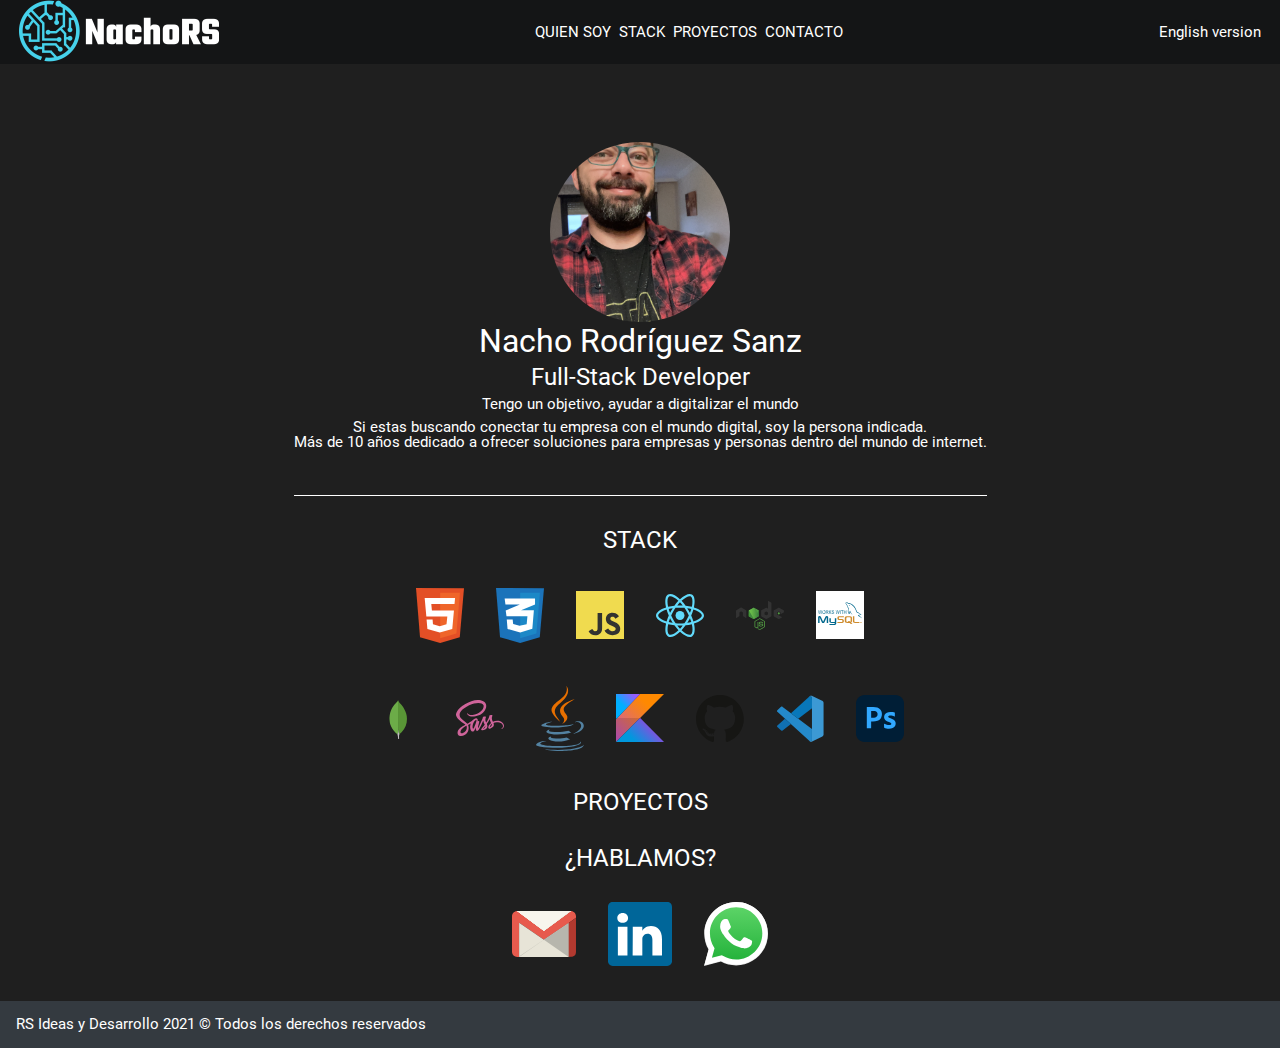
==== index.html @ 8def0899 "first" ====
<!DOCTYPE html>
<html lang="es">
<head>
    <meta charset="UTF-8">
    <meta http-equiv="X-UA-Compatible" content="IE=edge">
    <meta name="viewport" content="width=device-width, initial-scale=1.0">
    <title>NachoRS - FullStack Developer</title>
    <link rel="stylesheet" href="./src/styles.css">
    <script src="./src/index.js"></script>
</head>
<body>
    <div class="root">
<div class="mainHeader">
    <div class="logo">
<img src="./assets/logoRS.png" alt="logo">
    </div>
<nav class='mainNav'>
    <ul>
        <li>QUIEN SOY</li>
        <li>STACK</li>
        <li>PROYECTOS</li>
        <li>CONTACTO</li>
    </ul>
</nav>
<a href="./english.html"  width='200px'class='enver'>English version</a>
</div>
<main class='main'>
    <div class="aboutMe">
        <div class='myProfile'>
            <img  src='./assets/me.JPG' alt="me"/>
        </div>
       
        <div class='myInfo'>
            <h1>Nacho Rodríguez Sanz</h1>
            <h2>Full-Stack Developer</h2>
            <p>Tengo un objetivo, ayudar a digitalizar el mundo</p>
            <p class='moreInfo'>Si estas buscando conectar tu empresa con el mundo digital, soy la persona indicada. <br> Más de 10 años dedicado a ofrecer soluciones para empresas y personas dentro del mundo de internet.</p>
        </div>
    </div>
    
    <span class='title'>STACK</span>
    <ul class='listStack'>
        <li class='logoStack'><img src='./assets/html.svg' alt='icon' /> </li>
        <li class='logoStack'><img src='./assets/css-3.svg' alt='icon' /> </li>
        <li class='logoStack'><img src='./assets/logo-javascript.svg' alt='icon' /> </li>
        <li class='logoStack'><img src='./assets/react.svg' alt='icon' /> </li>
        <li class='logoStack'><img src='./assets/nodejs.svg' alt='icon' /> </li>
        <li class='logoStack'><img src='./assets/mysql.svg' alt='icon' /> </li>
        </ul>
        <ul class='listStack'>
        <li class='logoStack'><img src='./assets/mongo.svg' alt='icon' /> </li>
        <li class='logoStack'><img src='./assets/sass-1.svg' alt='icon' /> </li>
        <li class='logoStack'><img src='./assets/java-4.svg' alt='icon' /> </li>
        <li class='logoStack'><img src='./assets/kotlin.svg' alt='icon' /> </li>
        <li class='logoStack'><img src='./assets/github.svg' alt='icon' /> </li>
        <li class='logoStack'><img src='./assets/vscode.svg' alt='icon' /> </li>
        <li class='logoStack'><img src='./assets/photoshop.svg' alt='icon' /> </li>
    
    </ul>

    <span class='title'>PROYECTOS</span>

    <span class='title'>¿HABLAMOS?</span>
    <ul class='listContact'>
        <li class='logoContact'><img src='./assets/gmail.svg' alt='icon' /> </li>
        <li class='logoContact'><img src='./assets/linkedin.svg' alt='icon' /> </li>
        <li class='logoContact'><img src='./assets/whatsapp.svg' alt='icon' /> </li>
     
    
    </ul>


</main>
<footer class='footer'>
    <div>RS Ideas y Desarrollo 2021 © Todos los derechos reservados </div>
</footer>

    </div>
</body>
</html>
---- src/styles.css ----
@import './variables.css';
@import './reset.css';
@import '../fonts/fonts.css';
* {
    box-sizing: border-box;
  }
  
  body {
    font-size: 15px;
    font-family: 'Roboto-Regular', sans-serif;
    background-color: var(--bg-black-light);
    width: 100%;

  }

  a {
    text-decoration: none;
    color: var(--color-white);

  }

  a:visited{
    text-decoration: none;
    color: var(--color-white);

  }

  .mainHeader {
      background-color: var(--color-black);
      color: var(--color-white);
      display: flex;
      height:4rem;
      padding: 1.2rem;
      align-items:center;
      justify-content:space-between;
  }
  .logo{
object-fit: cover;

  }
 
  .mainNav ul {
    display: flex;
    gap: 0.5rem;
  }

  .main{
      padding: 1rem;
      margin: 1rem;
      display: flex;
      flex-direction: column;
      align-items: center;
      justify-content: center;
      color: var(--color-white);
      gap: 2rem;
  }
  .aboutMe{
      display: flex;
      flex-direction: column;
      align-items: center;
      justify-content:center;
      height: 25rem;
      border-bottom: 1.5px solid var(--color-white);
  }
  .myProfile img{
border-radius: 50%;
width: 180px;
height: 180px;
object-fit: cover;
  }

   .myInfo{
    display: flex;
    flex-direction: column;
    align-items: center;
    justify-content:center;
    gap: 0.5rem;

  
  }
  .myInfo > h1 {
    font-size: 2rem;
}
.myInfo > h2 {
    font-size: 1.5rem;
}
.moreInfo{
  text-align:center;
}

.title{
    font-size: 1.5rem;

}
  .listStack{
      display: flex;
      justify-content: space-between;
      align-items: center;
      gap: 2rem;
      padding: 0.25rem;
   
  }
  .logoStack img {
      width: 3rem;
  }

  .listContact{
    display: flex;
    justify-content: space-between;
    align-items: center;
    gap: 2rem;
}
.logoContact img {
    width: 4rem;
}
.footer {
    background-color: var(--color-grey-dark);
    color: var(--color-white);
    display: flex;
    padding: 1rem ;
    align-items:center;
   
   bottom: 0;
   margin-bottom: 0;
    


}
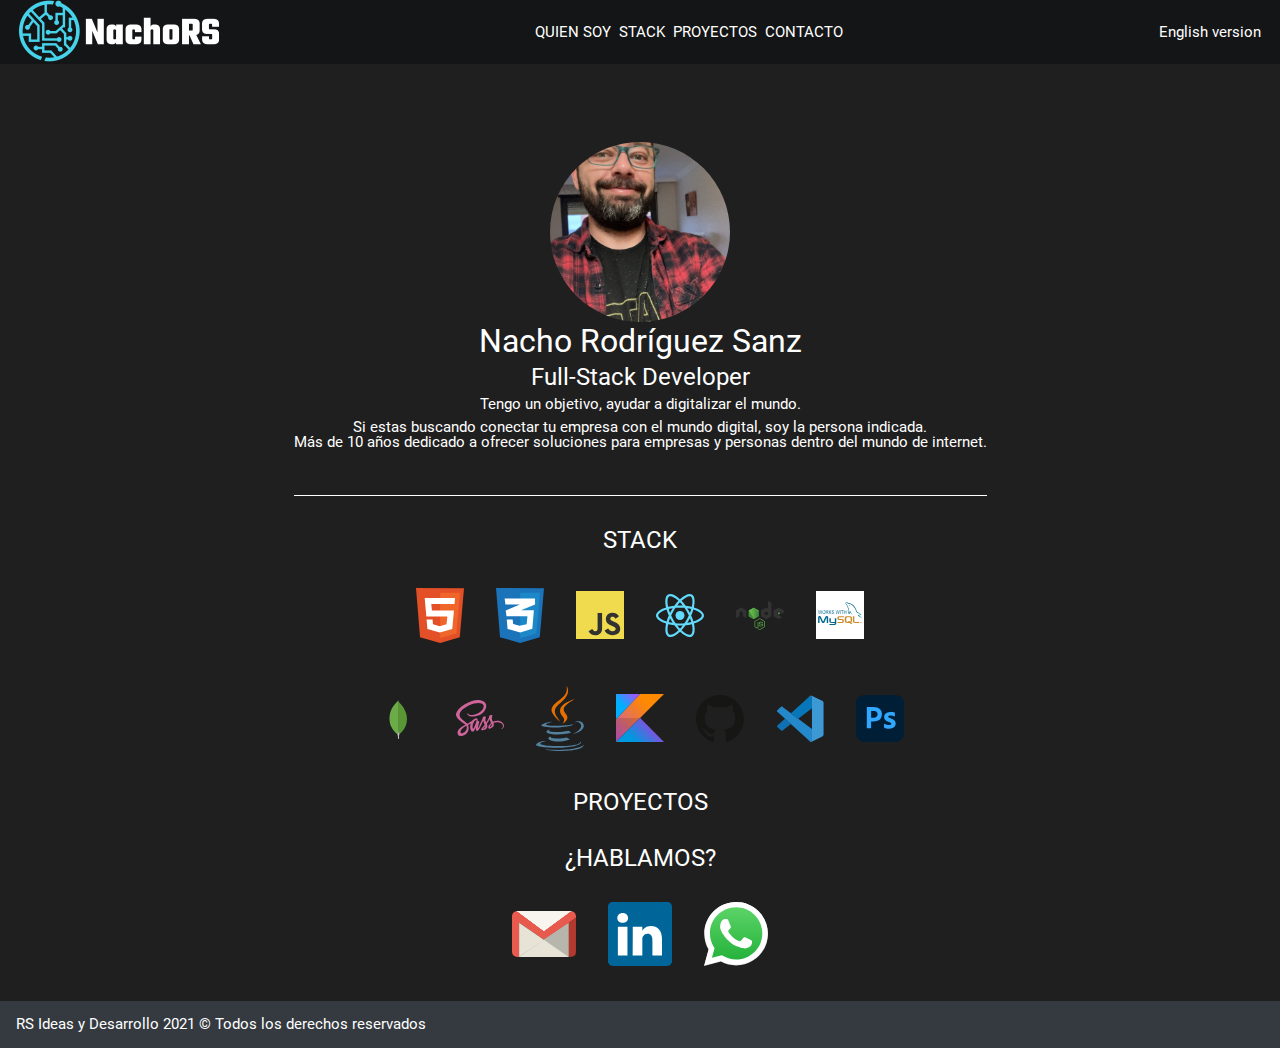
==== commit 67840e9a: "navResponsive" ====
--- a/index.html
+++ b/index.html
@@ -16,16 +16,16 @@
     </div>
 <nav class='mainNav'>
     <ul>
-        <li>QUIEN SOY</li>
-        <li>STACK</li>
-        <li>PROYECTOS</li>
-        <li>CONTACTO</li>
+        <li><a href='#aboutMe'>QUIEN SOY</a></li>
+        <li><a href='#stack'>STACK</a></li>
+        <li><a href='#projects'>PROYECTOS</a></li>
+        <li><a href='#contact'>CONTACTO</a></li>
     </ul>
 </nav>
 <a href="./english.html"  width='200px'class='enver'>English version</a>
 </div>
 <main class='main'>
-    <div class="aboutMe">
+    <div class="aboutMe" id="aboutMe">
         <div class='myProfile'>
             <img  src='./assets/me.JPG' alt="me"/>
         </div>
@@ -33,12 +33,12 @@
         <div class='myInfo'>
             <h1>Nacho Rodríguez Sanz</h1>
             <h2>Full-Stack Developer</h2>
-            <p>Tengo un objetivo, ayudar a digitalizar el mundo</p>
+            <p>Tengo un objetivo, ayudar a digitalizar el mundo.</p>
             <p class='moreInfo'>Si estas buscando conectar tu empresa con el mundo digital, soy la persona indicada. <br> Más de 10 años dedicado a ofrecer soluciones para empresas y personas dentro del mundo de internet.</p>
         </div>
     </div>
     
-    <span class='title'>STACK</span>
+    <span class='title' id='stack'>STACK</span>
     <ul class='listStack'>
         <li class='logoStack'><img src='./assets/html.svg' alt='icon' /> </li>
         <li class='logoStack'><img src='./assets/css-3.svg' alt='icon' /> </li>
@@ -58,13 +58,14 @@
     
     </ul>
 
-    <span class='title'>PROYECTOS</span>
+    <span class='title' id='projects'>PROYECTOS</span>
 
-    <span class='title'>¿HABLAMOS?</span>
+    <span class='title' id='contact'>¿HABLAMOS?</span>
     <ul class='listContact'>
-        <li class='logoContact'><img src='./assets/gmail.svg' alt='icon' /> </li>
-        <li class='logoContact'><img src='./assets/linkedin.svg' alt='icon' /> </li>
-        <li class='logoContact'><img src='./assets/whatsapp.svg' alt='icon' /> </li>
+        <li class='logoContact'><a href='mailto:nachorsanz@gmail.com'><img src='./assets/gmail.svg' alt='icon' /></a> </li>
+        <li class='logoContact'><a href='https://www.linkedin.com/in/nachorodr%C3%ADguezsanz/'><img src='./assets/linkedin.svg' alt='icon' /> </a></li>
+        <li class='logoContact'><a href="whatsapp://send?text=Hola Nacho, me gustaría hablar contigo&phone=+34671380660&abid=+34671380660
+"><img src='./assets/whatsapp.svg' alt='icon' /></a> </li>
      
     
     </ul>
--- a/src/styles.css
+++ b/src/styles.css
@@ -33,15 +33,13 @@
       padding: 1.2rem;
       align-items:center;
       justify-content:space-between;
-  }
-  .logo{
-object-fit: cover;
-
+      width:100%;
   }
  
+ 
   .mainNav ul {
-    display: flex;
-    gap: 0.5rem;
+    display: none;
+    
   }
 
   .main{
@@ -102,7 +100,11 @@
   }
   .logoStack img {
       width: 3rem;
+      transition: transform 0.3s cubic-bezier(0.87, 0, 0.13, 1) ;
   }
+  .logoStack img:hover {
+    transform: scale(1.2);
+}
 
   .listContact{
     display: flex;
@@ -112,6 +114,12 @@
 }
 .logoContact img {
     width: 4rem;
+    transition: transform 0.3s cubic-bezier(0.87, 0, 0.13, 1) ;
+
+}
+.logoContact img:hover {
+    transform: scale(1.2);
+
 }
 .footer {
     background-color: var(--color-grey-dark);
@@ -119,10 +127,16 @@
     display: flex;
     padding: 1rem ;
     align-items:center;
-   
+    width:100%;
    bottom: 0;
    margin-bottom: 0;
     
 
 
+}
+@media (min-width: 768px){
+    .mainNav ul {
+        display: flex;
+        gap: 0.5rem;
+      }
 }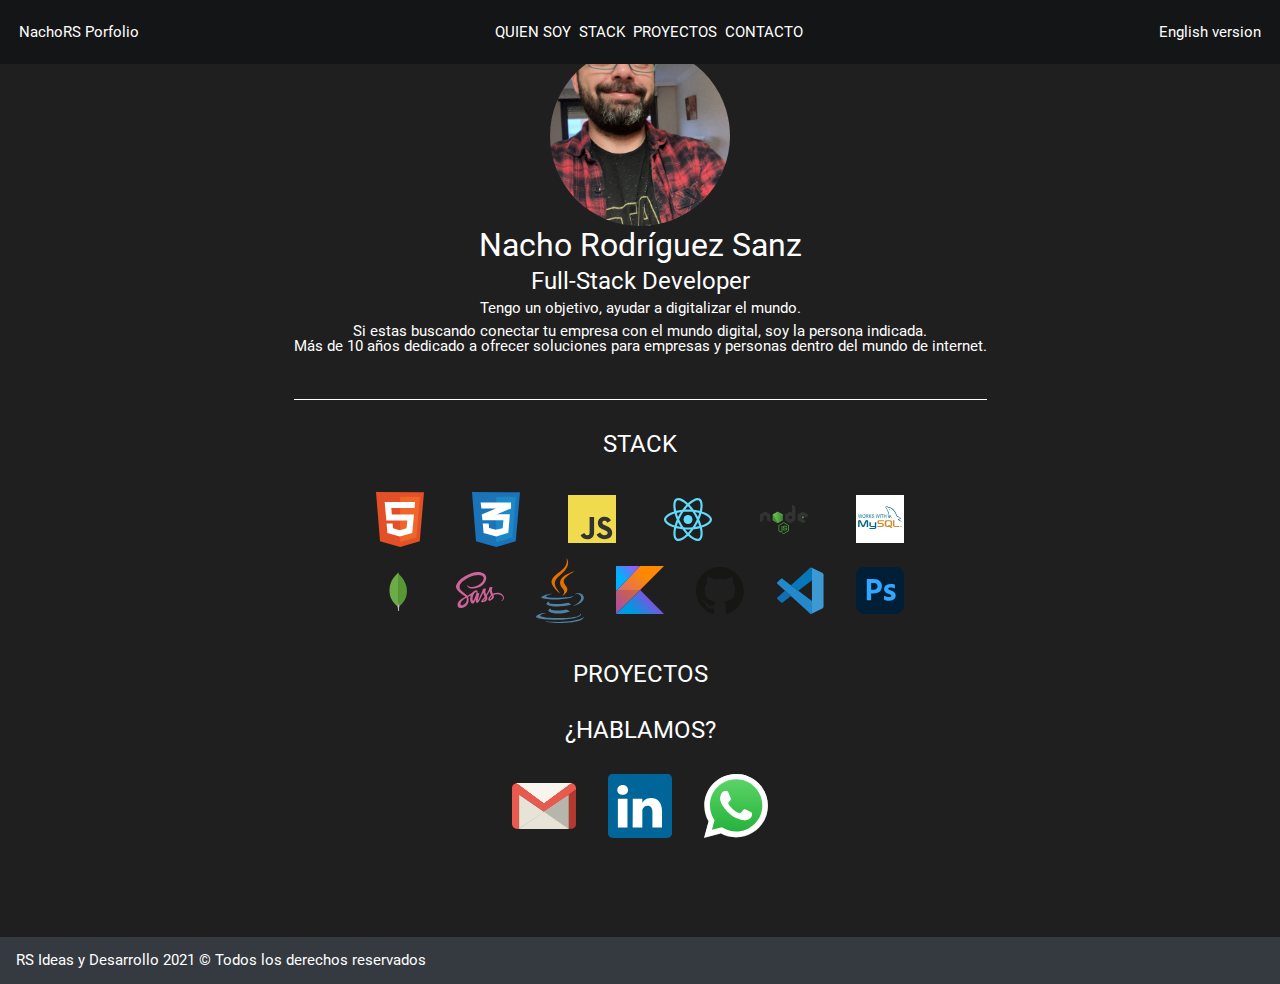
==== commit 83a6c68f: "solvedFooterPosition" ====
--- a/index.html
+++ b/index.html
@@ -12,7 +12,7 @@
     <div class="root">
 <div class="mainHeader">
     <div class="logo">
-<img src="./assets/logoRS.png" alt="logo">
+<span>NachoRS Porfolio</span>
     </div>
 <nav class='mainNav'>
     <ul>
@@ -39,7 +39,7 @@
     </div>
     
     <span class='title' id='stack'>STACK</span>
-    <ul class='listStack'>
+    <div>    <ul class='listStack'>
         <li class='logoStack'><img src='./assets/html.svg' alt='icon' /> </li>
         <li class='logoStack'><img src='./assets/css-3.svg' alt='icon' /> </li>
         <li class='logoStack'><img src='./assets/logo-javascript.svg' alt='icon' /> </li>
@@ -56,7 +56,8 @@
         <li class='logoStack'><img src='./assets/vscode.svg' alt='icon' /> </li>
         <li class='logoStack'><img src='./assets/photoshop.svg' alt='icon' /> </li>
     
-    </ul>
+    </ul></div>
+
 
     <span class='title' id='projects'>PROYECTOS</span>
 
--- a/src/styles.css
+++ b/src/styles.css
@@ -3,6 +3,7 @@
 @import '../fonts/fonts.css';
 * {
     box-sizing: border-box;
+    
   }
   
   body {
@@ -10,6 +11,7 @@
     font-family: 'Roboto-Regular', sans-serif;
     background-color: var(--bg-black-light);
     width: 100%;
+   
 
   }
 
@@ -28,6 +30,8 @@
   .mainHeader {
       background-color: var(--color-black);
       color: var(--color-white);
+      position: fixed;
+     
       display: flex;
       height:4rem;
       padding: 1.2rem;
@@ -38,13 +42,12 @@
  
  
   .mainNav ul {
-    display: none;
+      display: none;
     
   }
 
   .main{
-      padding: 1rem;
-      margin: 1rem;
+    width:100%;
       display: flex;
       flex-direction: column;
       align-items: center;
@@ -61,33 +64,33 @@
       border-bottom: 1.5px solid var(--color-white);
   }
   .myProfile img{
-border-radius: 50%;
-width: 180px;
-height: 180px;
-object-fit: cover;
+      border-radius: 50%;
+      width: 180px;
+      height: 180px;
+      object-fit: cover;
   }
 
    .myInfo{
-    display: flex;
-    flex-direction: column;
-    align-items: center;
-    justify-content:center;
-    gap: 0.5rem;
+      display: flex;
+      flex-direction: column;
+      align-items: center;
+      justify-content:center;
+      gap: 0.5rem;
 
   
   }
   .myInfo > h1 {
-    font-size: 2rem;
+      font-size: 2rem;
 }
-.myInfo > h2 {
-    font-size: 1.5rem;
+  .myInfo > h2 {
+      font-size: 1.5rem;
 }
-.moreInfo{
-  text-align:center;
-}
+  .moreInfo{
+      text-align:center;
+} 
 
 .title{
-    font-size: 1.5rem;
+      font-size: 1.5rem;
 
 }
   .listStack{
@@ -103,33 +106,36 @@
       transition: transform 0.3s cubic-bezier(0.87, 0, 0.13, 1) ;
   }
   .logoStack img:hover {
-    transform: scale(1.2);
+      transform: scale(1.2);
 }
 
   .listContact{
-    display: flex;
-    justify-content: space-between;
-    align-items: center;
-    gap: 2rem;
+      display: flex;
+      justify-content: space-between;
+      align-items: center;
+      gap: 2rem;
+      margin-bottom: 4rem;
 }
 .logoContact img {
-    width: 4rem;
-    transition: transform 0.3s cubic-bezier(0.87, 0, 0.13, 1) ;
+      width: 4rem;
+      transition: transform 0.3s cubic-bezier(0.87, 0, 0.13, 1) ;
 
 }
 .logoContact img:hover {
-    transform: scale(1.2);
+      transform: scale(1.2);
 
 }
 .footer {
-    background-color: var(--color-grey-dark);
-    color: var(--color-white);
-    display: flex;
-    padding: 1rem ;
-    align-items:center;
-    width:100%;
-   bottom: 0;
-   margin-bottom: 0;
+      background-color: var(--color-grey-dark);
+      color: var(--color-white);
+      display: flex;
+      padding: 1rem ;
+      align-items:center;
+      width:100%;
+      bottom: 0;
+      margin-bottom: 0;
+      margin-top: 2rem;
+      position: fixed;
     
 
 
@@ -139,4 +145,11 @@
         display: flex;
         gap: 0.5rem;
       }
+      .footer {
+ 
+        position: relative;
+      
+  
+  
+  }
 }